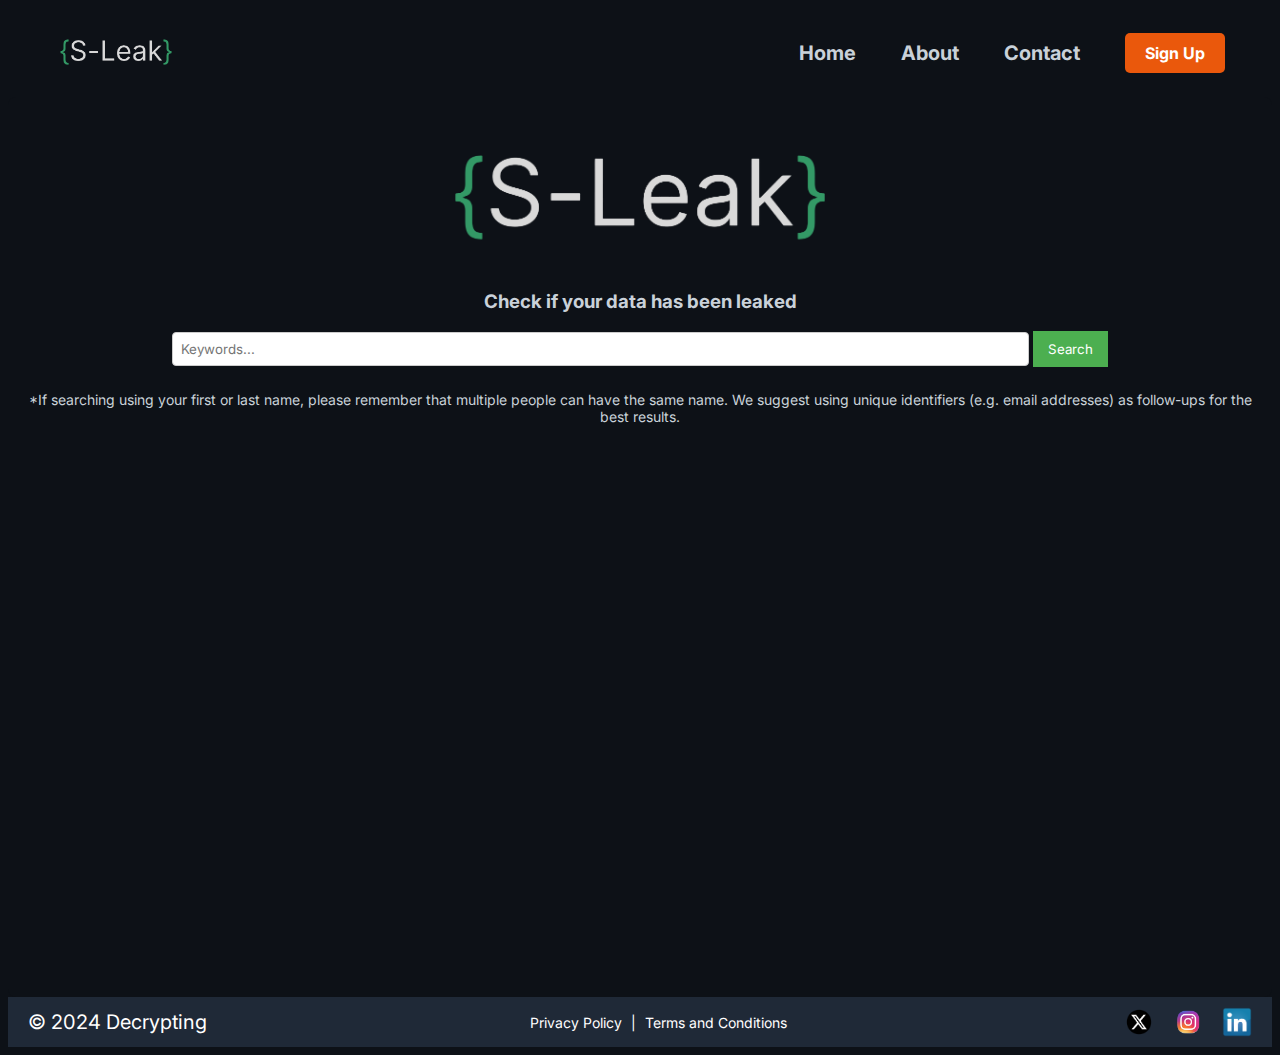
==== index.html @ 257b41cb "Rename search.html to index.html" ====
<!DOCTYPE html>
<html lang="en">
<head>
	<meta charset="UTF-8">
	<meta name="viewport" content="width=device-width, initial-scale=1.0">
	<link href="https://fonts.googleapis.com/css2?family=Alegreya:wght@400;700&display=swap" rel="stylesheet">
	<link href="https://fonts.googleapis.com/css2?family=Inter:wght@400;700&display=swap" rel="stylesheet">
	<title>S-Leak by Decrypting</title>
	<link rel="stylesheet" href="styles.css">
</head>
<body>
	<header>
		<div class="header-content">
			<a href="search.html">
				<img src='S-Leak Cover-NoBG.png' alt="S-Leak Logo">
			</a>
			<!-- <h2>{S-Leak}</h2> -->
			<nav>
				<a href="search.html">Home</a>
				<a href="#">About</a>
				<a href="#">Contact</a>
				<a href="signup.html" id='signup-button'>Sign Up</a>
			</nav>
		</div>
	</header>

	<div class='container'>
		<img src="S-Leak Cover-NoBG.png">
		<!-- <h1>{S-Leak}</h1> -->
		<h3>Check if your data has been leaked</h3>

		<input type="text" id="keywords" name="keywords" class='search-input' placeholder="Keywords...">
		<button onclick="searchLeaks()">Search</button>
		<div id="login-signup-message" style="display: none;">
			<p>You need to <a href="signup.html">sign up</a> to continue using this feature.</p>
		</div>

		<p>*If searching using your first or last name, please remember that multiple people can have the same name. We suggest using unique identifiers (e.g. email addresses) as follow-ups for the best results.</p>

		<div id="results-neg"></div>
		<div id="results-aff"></div>
		<div id="error" class="error"></div>
	</div>

	<footer>
		<div class="footer-content">
			<div class="copyright">
				&copy; 2024 Decrypting
			</div>
			<div class="footer-links">
				<a href="privacy.html" target="_blank">Privacy Policy</a> |
				<a href="terms.html" target="_blank">Terms and Conditions</a>
			</div>
			<div class="social-media">
				<a href="https://x.com/decrypting_sec/" target="_blank" rel="noopener noreferrer">
					<img src="x-icon.png" alt="X">
				</a>
				<a href="https://www.instagram.com/decryptingplus/" target="_blank" rel="noopener noreferrer">
					<img src="instagram-icon.png" alt="Instagram">
				</a>
				<a href="https://www.linkedin.com/company/decrypting/" target="_blank" rel="noopener noreferrer">
					<img src="linkedin-icon.png" alt="LinkedIn">
				</a>
			</div>
		</div>
	</footer>

	<script>
		function searchLeaks() {
			if (localStorage.getItem("hasUsedFeature") == 'false'){
				alert('You need to log in or sign up to continue using this feature.');
				window.location.href = 'login.html';
				return;
			}
			const keyword = document.getElementById('keywords').value;
			const resultsDivAff = document.getElementById('results-aff');
			const resultsDivNeg = document.getElementById('results-neg')
			const errorDiv = document.getElementById('error');

			resultsDivAff.innerHTML = '';
			resultsDivNeg.innerHTML = '';
			errorDiv.innerHTML = '';

			if (!keyword) {
				errorDiv.textContent = 'Please enter a keyword to search.';
				return;
			}

			fetch(`http://127.0.0.1:5000/search?keywords=${encodeURIComponent(keyword)}`)
				.then(response => response.json())
				.then(data => {
					localStorage.setItem('hasUsedFeature', 'true');
					if (!data.exists) {
						resultsDivNeg.innerHTML = "<h1 class='data-found'>No results found.</h1><h3>We did not find your data in our leak database</h3>";
					} else {
						let results = "";
						results += `<h1 class='data-found'>DATA FOUND!</h1><p>We found data matching your search in our database.</p>`
						results += `<a href="signup.html" id='signup-button'>Sign Up for the Full Report!</a>`
						results += `<hr>`
						results += `<p>Number of matching records: ${data.count}</p>`
						results += `<p>Leaks we found your data in: ${data.leaks}</p>`
						results += `<hr>`
						results += `<p>The following data is exposed: </p>`
						results += `<div class='cols-container'>`
						results += `<div class='cols'>*****</div><div class='cols'>*****</div><div class='cols'>*****</div><div class='cols'>*****</div><div class='cols'>*****</div>`;
						results += `</div>`
						resultsDivAff.innerHTML = results;
					}
				})
				.catch(error => {
					errorDiv.textContent = 'Error: Could not fetch data. Please try again later.';
					console.error('Error:', error);
				});
		}

		function logout() {
			localStorage.removeItem('loggedIn');
			window.location.href = 'login.html';
		}

		window.onload = function() {
			if (localStorage.getItem("loggedIn") == 'true') {
				document.getElementById("login-button").style.display = "none";
				document.getElementById("signup-button").style.display = "none";
				document.getElementById("logout-button").style.display = "flex";
			} else {
				document.getElementById("login-button").style.display = "flex";
				document.getElementById("signup-button").style.display = "flex";
				document.getElementById("logout-button").style.display = "none";
			}
		}
	</script>
</body>
</html>
---- styles.css ----
/* General Styles */
* {
	box-sizing: border-box;
	font-family: 'Inter', sans-serif;
}

body {
	background-color: #0D1117;
	color: #C9D1D9;
}

header {
	padding: 20px;
	text-align: center;
}

.header-content {
	display: flex;
	justify-content: space-between;
	align-items: center;
	max-width: 1200px;
	margin: 0 auto;
}

.header-content a {
	color: #C9D1D9;
	text-decoration: none;
	font-weight: 700;
	margin: 0 15px;
}

nav {
	display: flex;
	align-items: center;
	gap: 15px;
}

nav a {
	color: white;
	text-decoration: none;
	font-size: 20px;
}

nav a:hover {
	text-decoration: underline;
}

h2 {
	margin-bottom: 20px;
	font-size: 24px;
}

label {
	display: block;
	margin-bottom: 5px;
	color: white;
	font-weight: bold;
}

input[type="text"],
input[type="email"],
input[type="password"] {
	padding: 8px;
	margin-bottom: 15px;
	border: 1px solid #ccc;
	border-radius: 4px;
	background-color: white;
	color: black;
}

button {
	padding: 10px 15px;
	background-color: #4CAF50;
	color: white;
	border: none;
	cursor: pointer;
}

button:hover {
	background-color: #45a049;
}

p {
	margin-top: 10px;
	font-size: 14px;
}

a {
	color: #4CAF50;
	text-decoration: none;
}

a:hover {
	text-decoration: underline;
}

/* Footer */
footer {
	background-color: #1F2937;
	color: white;
	padding: 10px 20px;
	position: relative;
	bottom: 0;
}

/* Search Input and Forms */
.search-input {
	width: 70%;
}

.form-input {
	width: 100%;
}

/* Form Container */
.form-container {
	background-color: #1F2937;
	padding: 20px 30px;
	width: 400px;
	margin: 40px auto;
	display: flex;
	flex-direction: column;
	align-items: center;
	border-radius: 10px;
	box-shadow: 0 4px 10px rgba(0, 0, 0, 0.3);
}

/* Container */
.container {
	background-color: #0D1117;
	color: #C9D1D9;
	padding: 20px;
	border-radius: 8px;
	justify-content: center;
	align-items: center;
	text-align: center;
	margin: 0;
	min-height: 100vh;
}

.container img {
	height: 150px;
}

/* Header Content */
.header-content {
	display: flex;
	justify-content: space-between;
	align-items: center;
	width: 100%;
	max-width: 1200px;
}

.header-content img {
	height: 45px;
}

/* Footer Content */
.footer-content {
	display: flex;
	justify-content: space-between;
	align-items: center;
}

.copyright {
	font-size: 20px;
}

.social-media a {
	margin-left: 15px;
	color: white;
	text-decoration: none;
}

.social-media img {
	height: 30px; /* Adjust size of icons as needed */
	vertical-align: middle;
}

/* Error Message */
.error {
	color: red;
	margin-top: 20px;
}

/* Data Found Styles */
.data-found {
	color: #d9d9d9;
}

.cols-container {
	display: flex;
	justify-content: center;
	flex-wrap: wrap;
	gap: 15px;
	margin-top: 10px;
	margin-bottom: 20px;
}

.cols {
	background-color: #222222;
	padding: 15px;
	border-radius: 8px;
	min-width: 150px;
	text-align: center;
	box-shadow: 0 2px 5px rgba(0, 0, 0, 0.1);
}
.footer-links {
	font-size: 14px;
	color: white;
}

.footer-links a {
	color: white;
	text-decoration: none;
	margin: 0 5px;
}

.footer-links a:hover {
	text-decoration: underline;
}
/* Results Section */
#results-aff {
	margin-top: 20px;
	background-color: #732021;
	color: #d9d9d9;
	overflow-x: auto;
}

#results-neg {
	margin-top: 20px;
	background-color: #1F4D3A;
	color: #d9d9d9;
	overflow-x: auto;
}

/* Button Styles */
#signup-button {
	background-color: #EA580C;
	color: white;
	padding: 10px 20px;
	border: none;
	border-radius: 5px;
	cursor: pointer;
	font-size: 16px;
	text-decoration: none;
	display: inline-block;
}

#signup-button:hover {
	background-color: #45a049;
}
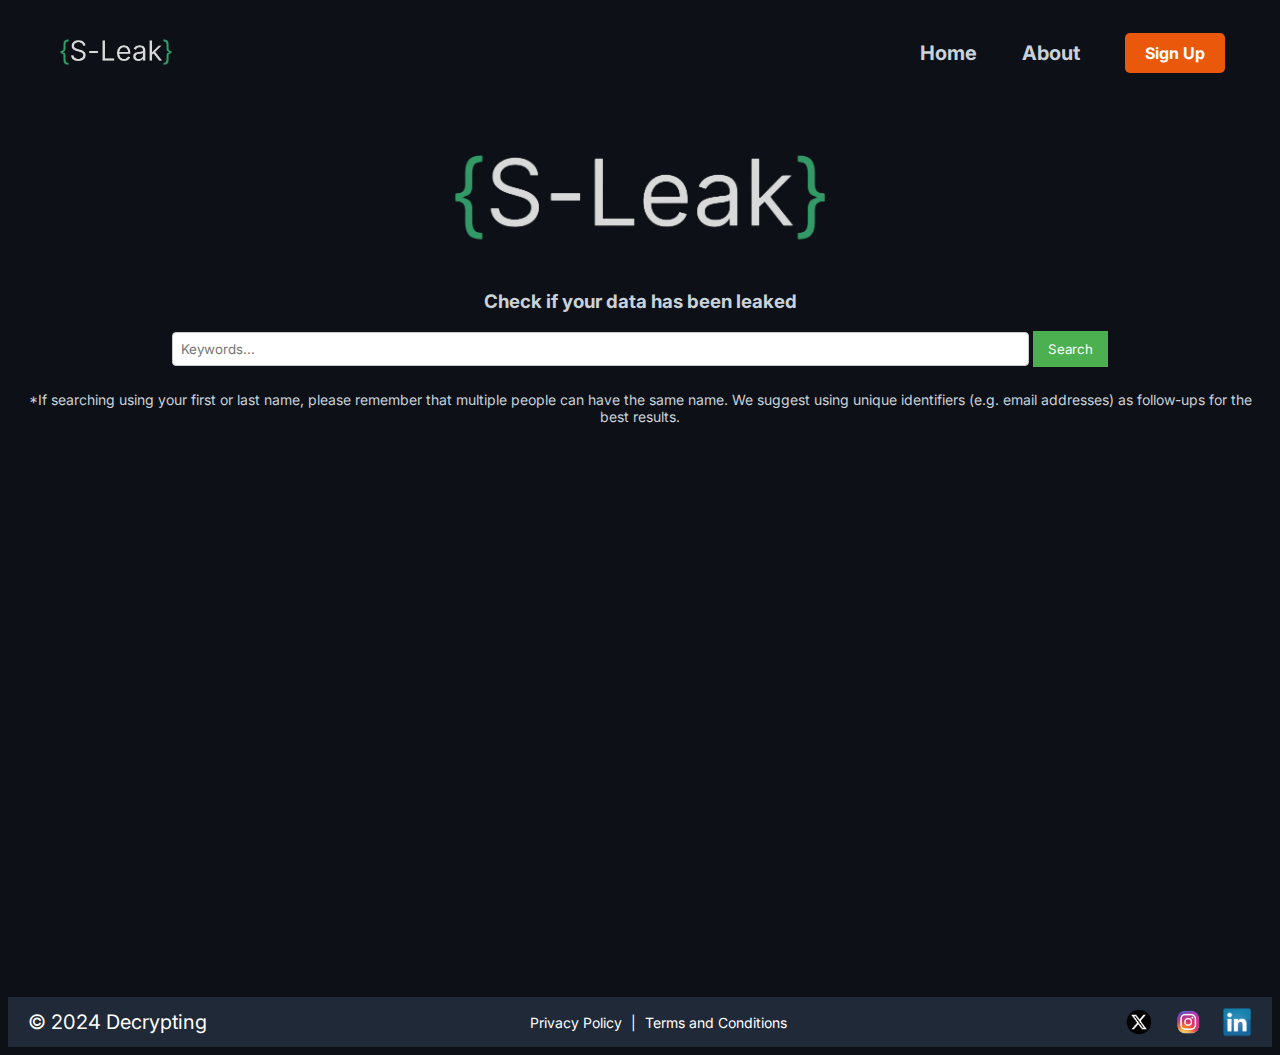
==== commit 8f248350: "Update index.html" ====
--- a/index.html
+++ b/index.html
@@ -16,9 +16,8 @@
 			</a>
 			<!-- <h2>{S-Leak}</h2> -->
 			<nav>
-				<a href="search.html">Home</a>
-				<a href="#">About</a>
-				<a href="#">Contact</a>
+				<a href="#">Home</a>
+				<a href="https://decryptingplus.com/s-leak/">About</a>
 				<a href="signup.html" id='signup-button'>Sign Up</a>
 			</nav>
 		</div>
